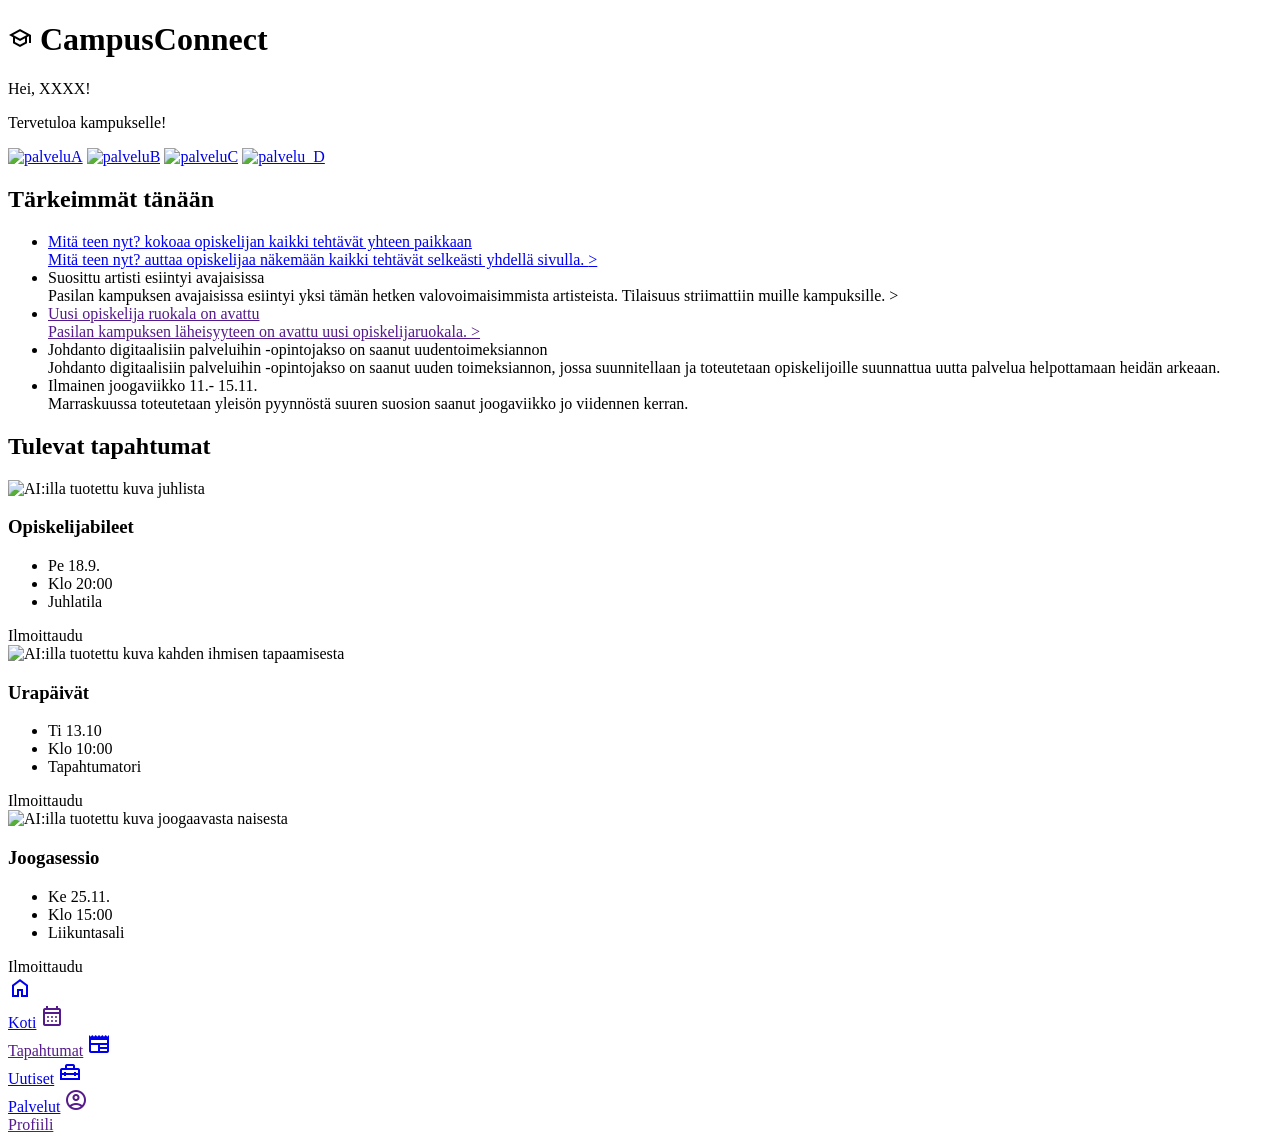
==== index.html @ ae08bdc6 "Add files via upload" ====
<!DOCTYPE html>
<html lang="fi">
<head>

<title>CampusConnect</title>

<meta charset="UTF-8">
<meta name="viewport" content="width=device-width, initial-scale=1.0">
<meta name="author" content="Elina">

<link rel="manifest" href="manifest.json">

<meta name="theme-color" content="#0079C2">

<link href="style.css"  rel="stylesheet" type="text/css">


<link
  rel="stylesheet"
  href="https://fonts.googleapis.com/css2?family=Material+Symbols+Outlined"
>



</head>
<body>

<header>    
  <h1><span class="material-symbols-outlined">school</span> CampusConnect</h1>
  <!-- ylätunnisteessa taustakuva ja tervetuloteksti -->
  <div class="welcome">
    <p class="hello">Hei, XXXX!</p>
    <p>Tervetuloa kampukselle!</p>
  </div>
</header>

<main>
  
  <!-- Pikapalvelut -->
  <!-- Liitä näihin kuvakkeet ja linkit. -->
  <section id="quick-services">    
    <a href="palvelut/mitäteen_nyt22.html" class="service-btn"><img src="palvelut/kuvat_palvelut/logomitäteennyt.png" alt="palveluA"></a>
    <a href="#" class="service-btn"><img src="palvelut/kuvat_palvelut/palvelu_B.png" alt="palveluB"></a>
    <a href="#" class="service-btn"><img src="palvelut/kuvat_palvelut/palvelu_C.png" alt="palveluC"></a>
    <a href="#" class="service-btn"><img src="palvelut/kuvat_palvelut/palvelu_D.png" alt="palvelu_D"></a>    
  </section>

  <!-- Dashboard: uutiset ja tapahtumat -->
  <section id="dashboard">
    <div id="news">
      <h2>Tärkeimmät tänään</h2>
      <ul>
        <!-- start-luokalla nostetaan uutiset etusivulle mobiilissa -->
        <li class="start">
  <a href="uutiset/uutinen.mitäteennyt2.html">
    <span>Mitä teen nyt? kokoaa opiskelijan kaikki tehtävät yhteen paikkaan</span><br>
    Mitä teen nyt? auttaa opiskelijaa näkemään kaikki tehtävät selkeästi yhdellä sivulla.
    <span>&gt;</span>
  </a>
</li>
        <li class="start"><a><span>Suosittu artisti esiintyi avajaisissa</span><br>
        Pasilan kampuksen avajaisissa esiintyi yksi tämän hetken valovoimaisimmista artisteista. Tilaisuus striimattiin muille kampuksille. <span>&gt;</span></a></li>
        <li><a href=""><span>Uusi opiskelija ruokala on avattu</span> <br>
        Pasilan kampuksen läheisyyteen on avattu uusi opiskelijaruokala. <span>&gt;</span></a>
        </li>
        <li><span>Johdanto digitaalisiin palveluihin -opintojakso on saanut uudentoimeksiannon</span><br>Johdanto digitaalisiin palveluihin -opintojakso on saanut uuden toimeksiannon, jossa suunnitellaan ja toteutetaan opiskelijoille suunnattua uutta palvelua helpottamaan heidän arkeaan.</li>
        <li><span>Ilmainen joogaviikko 11.- 15.11. </span><br>Marraskuussa toteutetaan yleisön pyynnöstä suuren suosion saanut joogaviikko jo viidennen kerran.</li>
      </ul>
    </div>

    <div id="events">
      <h2>Tulevat tapahtumat</h2>

      <!-- tapahtumakortit: kuva, otsikko, luettelossa tiedot, linkki ilmoittautumislomakkeeseen -->
      <div class="events-item">
        <img src="kuvat/juhlat_AI.png" alt="AI:illa tuotettu kuva juhlista">
        <div>
        <h3>Opiskelijabileet</h3>
          <ul><li>Pe 18.9.</li>
              <li>Klo 20:00</li>
              <li>Juhlatila</li>
              </ul>
       </div>
       <!-- lomakkeet eivät ole vielä käytössä, joten niihin ei ole linkkejä -->
        <a class="btn-event">Ilmoittaudu</a>
      </div>

      <div class="events-item">
      <img src="kuvat/ura_AI.png" alt="AI:illa tuotettu kuva kahden ihmisen tapaamisesta">
        <div>
        <h3>Urapäivät</h3>
          <ul><li>Ti 13.10</li>
              <li>Klo 10:00</li>
              <li> Tapahtumatori</li>
              </ul>
       </div>        
        <a class="btn-event">Ilmoittaudu</a>
      </div>

      <div class="events-item">  
        <img src="kuvat/jooga_AI.png" alt="AI:illa tuotettu kuva joogaavasta naisesta">
        <div>
        <h3>Joogasessio</h3>
          <ul><li>Ke 25.11.</li>
              <li>Klo 15:00</li>
              <li>Liikuntasali</li>
              </ul>
       </div>        
        <a class="btn-event">Ilmoittaudu</a>
      </div>
    
  </div>
  </section>

</main>
<footer>
  <!-- linkit portaalin eri osiin -->
 
   	 <a href="index.html">   <span class="material-symbols-outlined">home</span><br> Koti</a>    
    <a href=""><span class="material-symbols-outlined">calendar_month</span> <br>
  Tapahtumat</a>   
  <a href="uutiset.html"> <span class="material-symbols-outlined">newspaper</span><br>
  Uutiset</a>   
   <a href="palvelut.html"><span class="material-symbols-outlined">home_repair_service</span> <br>    Palvelut</a>    
    <a href=""><span class="material-symbols-outlined">account_circle</span><br>  Profiili</a>
    
</footer>

</body>
</html>
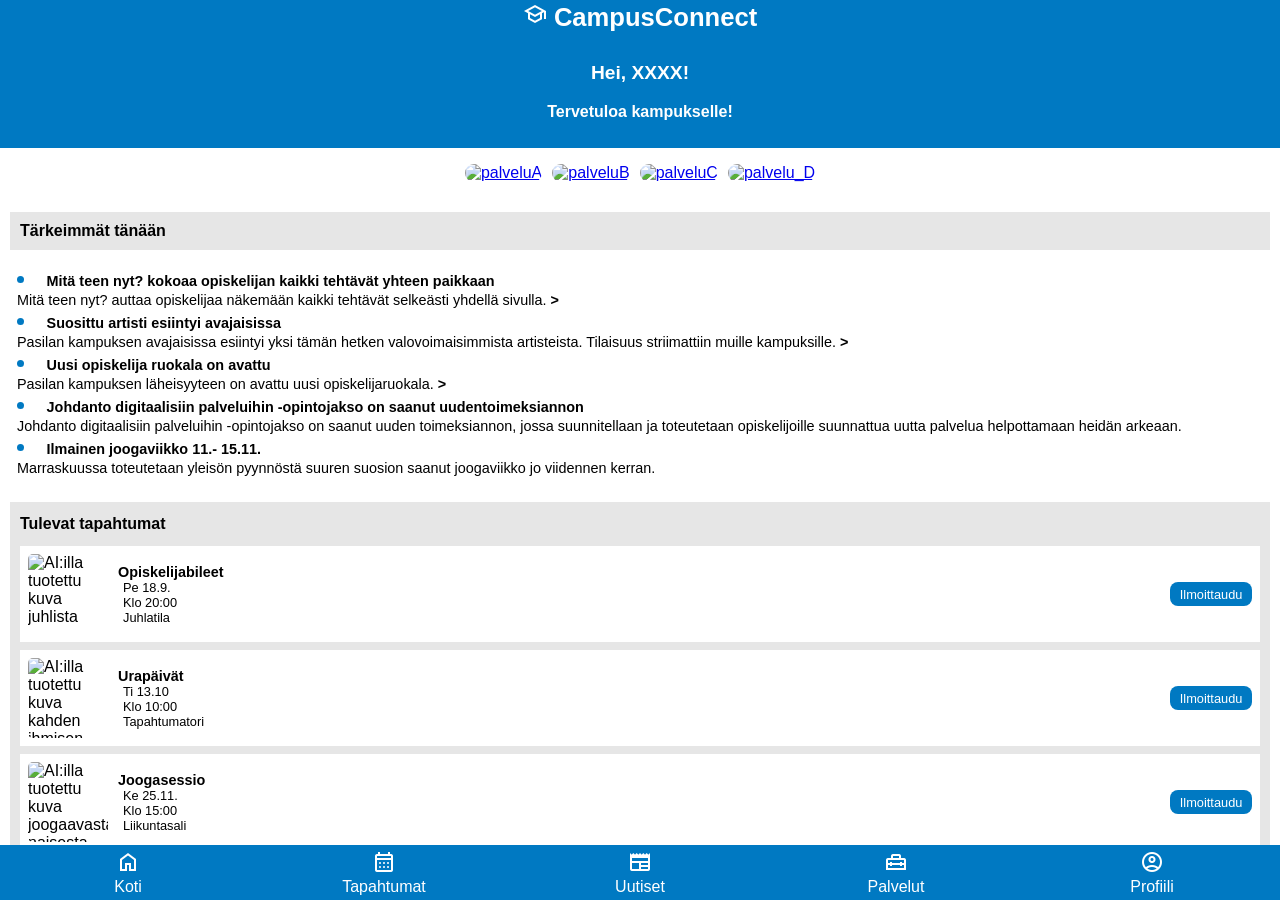
==== commit e81580c8: "Fix HTML encoding issues in index.html" ====
--- a/index.html
+++ b/index.html
@@ -39,7 +39,7 @@
   <!-- Pikapalvelut -->
   <!-- Liitä näihin kuvakkeet ja linkit. -->
   <section id="quick-services">    
-    <a href="palvelut/mitäteen_nyt22.html" class="service-btn"><img src="palvelut/kuvat_palvelut/logomitäteennyt.png" alt="palveluA"></a>
+    <a href="mitäteen_nyt22.html" class="service-btn"><img src="palvelut/logomitäteennyt.png" alt="palveluA"></a>
     <a href="#" class="service-btn"><img src="palvelut/kuvat_palvelut/palvelu_B.png" alt="palveluB"></a>
     <a href="#" class="service-btn"><img src="palvelut/kuvat_palvelut/palvelu_C.png" alt="palveluC"></a>
     <a href="#" class="service-btn"><img src="palvelut/kuvat_palvelut/palvelu_D.png" alt="palvelu_D"></a>    
@@ -52,7 +52,7 @@
       <ul>
         <!-- start-luokalla nostetaan uutiset etusivulle mobiilissa -->
         <li class="start">
-  <a href="uutiset/uutinen.mitäteennyt2.html">
+  <a href="uutinen.mitäteennyt2.html">
     <span>Mitä teen nyt? kokoaa opiskelijan kaikki tehtävät yhteen paikkaan</span><br>
     Mitä teen nyt? auttaa opiskelijaa näkemään kaikki tehtävät selkeästi yhdellä sivulla.
     <span>&gt;</span>
@@ -127,4 +127,4 @@
 </footer>
 
 </body>
-</html>+</html>
--- a/style.css
+++ b/style.css
@@ -0,0 +1,191 @@
+
+ /* -------------------
+     CSS-muuttujat
+  ------------------- */
+  
+:root {
+
+color-scheme: light; 
+
+--color-primary:rgb(0,121,194);   /*HH Blue */
+--color-secondary:rgb(202,213,16);  /* HH APPLE GREEN */
+--color-accent:rgb(223,0,110);      /* HH PINK */
+--color-background:rgb(255,255,255);/* valkoinen */
+--color-surface:rgb(230,230,230);   /* harmaa*/
+--color-text:rgb(0,0,0); /* musta */
+--color-text-secondary:rgb(255,255,255); /*valkoinen*/
+
+--color-background-secondary:var(--color-primary);
+--color-accent-secondary:var(--color-accent);
+--color-border	: var(--color-primary);
+
+ --font-body: "Roboto", sans-serif;   
+ --font-heading : "Roboto", sans-serif; 
+ --border-radius: 8px;
+}
+
+
+  /* -------------------
+     Yleiset tyylit
+  ------------------- */
+  body {
+    margin: 0;
+    font-family: var(--font-body);
+    background-color: var(--color-background);
+    color: var(--color-text);
+    
+  }
+ 
+  header {
+    background-color: var(--color-background-secondary);
+    color: var(--color-text-secondary);
+    padding:1px;
+    text-align: center;
+    font-family: var(--font-heading);
+     }
+
+
+header  a {font-size: 3em;
+           color:var(--color-primary);
+          text-decoration: none;
+          margin-left:10px}
+
+.hello {font-size: 1.2em;}
+.welcome {background-image: url(kuvat/koulu.jpg);
+background-repeat: no-repeat;
+background-size: cover;
+padding: 10px;
+font-weight: bold;}
+
+h1 {margin:1px 0px; font-size: 1.6rem;}
+
+h3 {margin-bottom:0px}
+
+h2 {font-size: 1.2rem;}
+
+main {padding: 1em 10px 40px 10px}
+
+
+
+footer {background-color: var(--color-background-secondary);
+  height: 50px;
+  width: 100%;
+position:fixed;
+bottom:0px;
+text-align: center;
+display: flex;
+  padding:5px 0px 0px  0px; 
+  color:var(--color-text-secondary);
+& a {flex:1; text-decoration: none; color:var(--color-text-secondary)}
+}
+
+  /* -------------------
+     Pikapalvelut
+  ------------------- */
+  #quick-services {
+    display: flex;
+    justify-content:center;
+   gap: 10px;
+    margin-bottom: 1rem;
+  }
+
+  .service-btn img {width: 100%;
+    max-width: 200px;
+    border-radius: 10px;
+   
+  }
+
+  /* -------------------
+     Kampusuutiset ja tapahtumat
+  ------------------- */
+ 
+  #dashboard {
+    display: flex;
+    flex-direction: column;
+    gap: 1rem;
+  }
+ 
+  #news {
+      & h2 {font-size:1em;background-color: var(--color-surface);
+      padding:10px }         
+      & a {color:var(--color-text);
+           text-decoration: none;}
+       & ul { background-color: var(--color-background);       
+        padding:0px 0px 5px; margin-bottom: 5px; margin-left:2px;}
+       & li::marker {color:var(--color-primary); font-size:1.5em}
+           & .start {display:list-item} 
+      & li {font-size: 0.9em;
+            display: none;
+            list-style-position: inside;
+            padding-left: 5px;}
+      & li span {font-weight: 700;}
+        & a {color:var(--color-text);
+           text-decoration: none;}
+        }
+        
+#events {background-color: var(--color-surface);    
+    padding-left: 10px;
+    padding-right: 10px;
+   & h2 {font-size:1em;}
+   & h3 {font-size: 0.9em;}
+   & li {font-size: 0.8em;}}
+
+  .events-item {
+    margin-bottom: 0.5rem;
+    padding: 0.5rem;
+    background-color: var(--color-background);
+    display: flex;
+    gap:10px;
+    align-items: center;
+
+    & img {width: 80px; height: 80px; border-radius:5px}
+    & h3 {margin: 0 auto}
+    & ul {margin: 0; list-style-type: none;
+       padding-left:5px}
+    & button {height: 2em;}
+    & div {flex:1}}  
+
+.events:last-child {  
+  padding-bottom:50px    
+  }
+
+  .btn-event {
+    background-color: var(--color-background-secondary);
+    color:var(--color-text-secondary);
+    border: none;
+    padding: 0.3rem 0.6rem;
+    border-radius: var(--border-radius);
+    cursor: pointer;
+    font-size: 0.8rem;
+  }
+
+/* -------------------
+alisivujen headerit 
+-----------------------*/
+.sub_header { background-color: var(--color-background);
+       text-align: left;
+   & h1 {color:var(--color-primary); text-align: center;}
+    & a {font-size: 3em;
+           color:var(--color-primary);
+          text-decoration: none;
+          margin-left:10px}
+    }
+
+ 
+  /* -------------------
+     Responsiivisuus 
+  ------------------- */
+  @media (min-width: 600px) {
+    .dashboard {
+      flex-direction: row;
+      gap: 1rem;
+    }
+    .news {
+      flex: 1;
+    }
+
+  #news li {display: list-item;}
+    .events {
+      flex: 1;
+    }
+  }
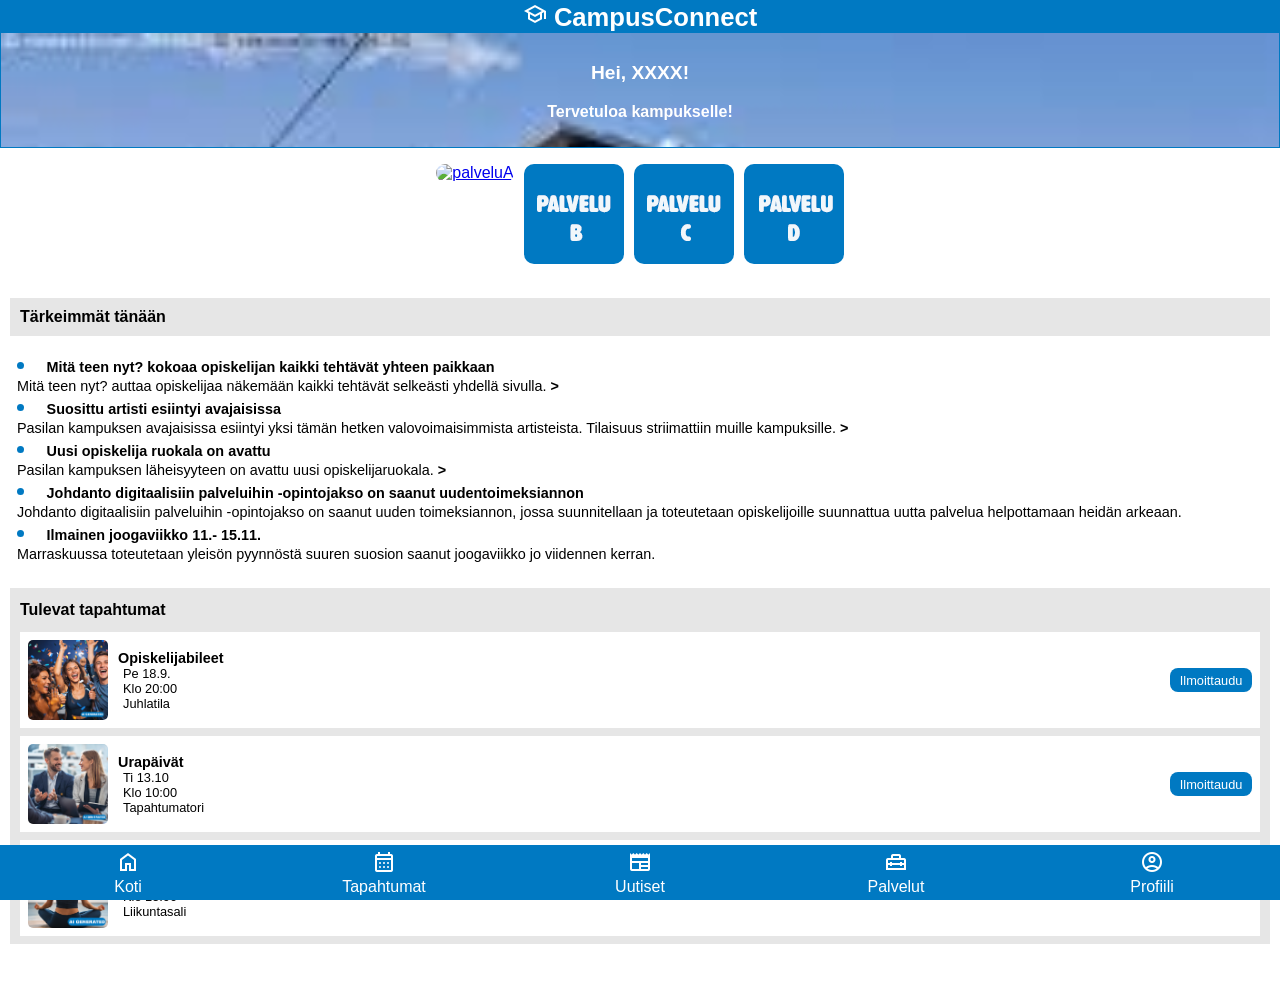
==== commit ad1194cd: "Update index.html" ====
--- a/index.html
+++ b/index.html
@@ -39,7 +39,7 @@
   <!-- Pikapalvelut -->
   <!-- Liitä näihin kuvakkeet ja linkit. -->
   <section id="quick-services">    
-    <a href="mitäteen_nyt22.html" class="service-btn"><img src="palvelut/logomitäteennyt.png" alt="palveluA"></a>
+    <a href="palvelut/mitäteen_nyt22.html" class="service-btn"><img src="palvelut/kuvat_palvelut/logomitäteennyt.png" alt="palveluA"></a>
     <a href="#" class="service-btn"><img src="palvelut/kuvat_palvelut/palvelu_B.png" alt="palveluB"></a>
     <a href="#" class="service-btn"><img src="palvelut/kuvat_palvelut/palvelu_C.png" alt="palveluC"></a>
     <a href="#" class="service-btn"><img src="palvelut/kuvat_palvelut/palvelu_D.png" alt="palvelu_D"></a>    
@@ -52,7 +52,7 @@
       <ul>
         <!-- start-luokalla nostetaan uutiset etusivulle mobiilissa -->
         <li class="start">
-  <a href="uutinen.mitäteennyt2.html">
+  <a href="uutiset/uutinen.mitäteennyt2.html">
     <span>Mitä teen nyt? kokoaa opiskelijan kaikki tehtävät yhteen paikkaan</span><br>
     Mitä teen nyt? auttaa opiskelijaa näkemään kaikki tehtävät selkeästi yhdellä sivulla.
     <span>&gt;</span>
